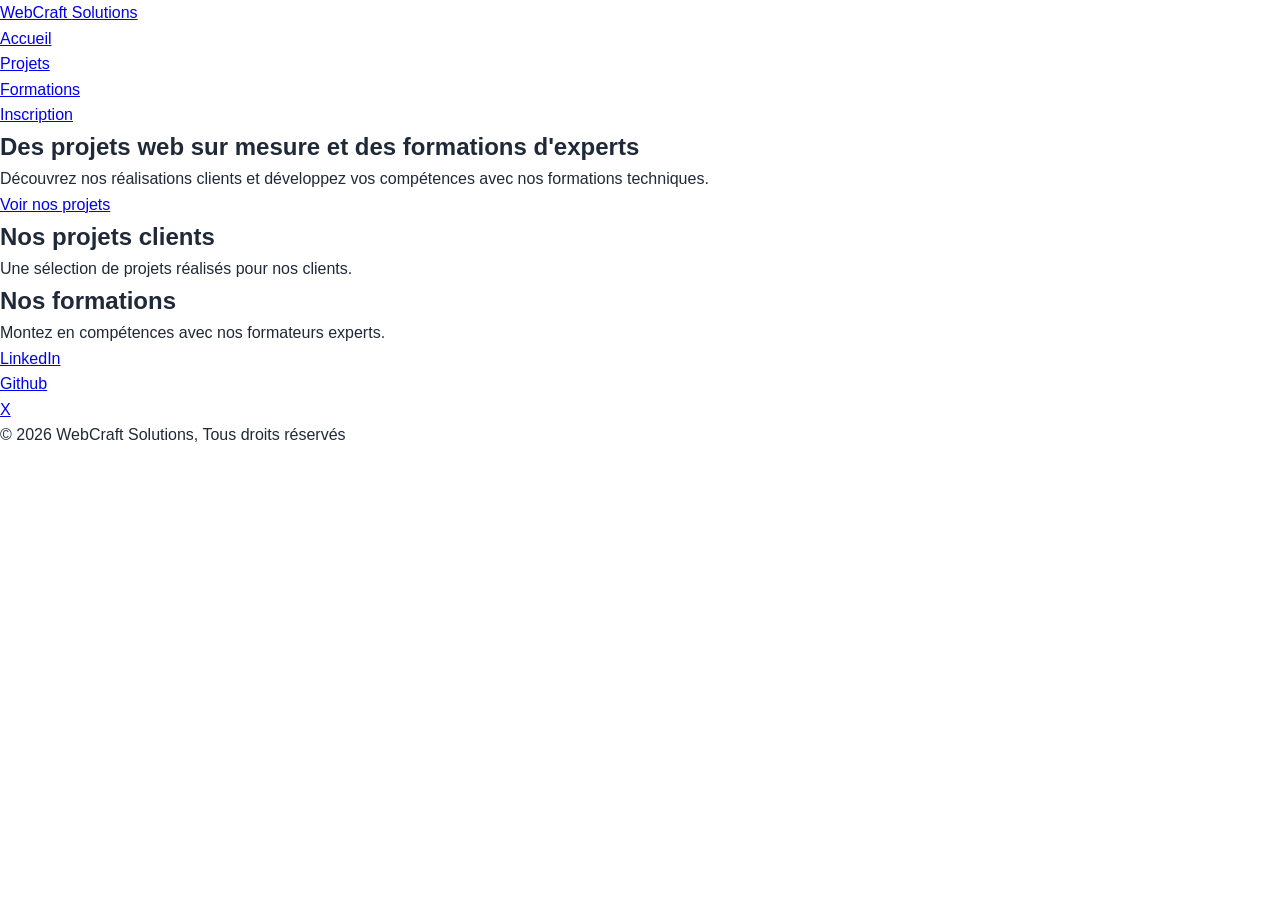
==== E1_AN0NYME/index.html @ a7287cca "Structure basique en html page principale / inscription" ====
<!DOCTYPE html>
<html lang="fr">
<head>
    <meta charset="UTF-8">
    <meta name="viewport" content="width=device-width, initial-scale=1.0">
    <meta name="description" content="WebCraft Solutions : portfolio de projets clients et catalogue de formations techniques.">
    <title>Accueil</title>
    <link rel="stylesheet" href="css/style.css">
</head>
<body>
    <header class="header">
        <div class="header-container">
            <a href="index.html" class="logo">WebCraft <span>Solutions</span></a>
            <nav aria-label="Menu principal">
                <ul class="menu">
                    <li><a href="index.html" class="active">Accueil</a></li>
                    <li><a href="#projets">Projets</a></li>
                    <li><a href="#formations">Formations</a></li>
                    <li><a href="inscription.html">Inscription</a></li>
                </ul>
            </nav>
        </div>
    </header>
    <main>
        <section class="hero">
            <h1>Des projets web sur mesure et des formations d'experts</h1>
            <p>Découvrez nos réalisations clients et développez vos compétences avec nos formations techniques.</p>
            <a href="#projets" class="btn">Voir nos projets</a>
        </section>
        <section id="projets" class="section">
            <h2>Nos projets clients</h2>
            <p class="section-intro">Une sélection de projets réalisés pour nos clients.</p>
            <div id="projects-list" class="grid"></div>
        </section>
        <section id="formations" class="section section-alt">
            <h2>Nos formations</h2>
            <p class="section-intro">Montez en compétences avec nos formateurs experts.</p>
            <div id="courses-list" class="grid"></div>
        </section>
    </main>
    <footer class="footer">
        <ul class="social">
            <li><a href="https://www.linkedin.com" target="_blank" rel="noopener" aria-label="LinkedIn">LinkedIn</a></li>
            <li><a href="https://github.com" target="_blank" rel="noopener" aria-label="GitHub">Github</a></li>
            <li><a href="https://x.com" target="_blank" rel="noopener" aria-label="X (Twitter)">X</a></li>
        </ul>
        <p>&copy; 2026 WebCraft Solutions, Tous droits réservés</p>
    </footer>
    <script src="https://code.jquery.com/jquery-3.7.1.min.js"></script>
    <script src="js/main.js"></script>
</body>
</html>
---- E1_AN0NYME/css/style.css ----
:root {
    --color-primary: #2563eb;
    --color-primary-dark: #1d4ed8;
    --color-secondary: #7c3aed;
    --color-text: #1f2937;
    --color-text-light: #6b7280;
    --color-bg: #ffffff;
    --color-bg-alt: #f3f4f6;
    --color-border: #e5e7eb;
    --color-success: #16a34a;
    --color-error: #dc2626;
    --font-main: Arial, Helvetica, sans-serif;
    --radius: 8px;
    --shadow: 0 2px 8px rgba(0, 0, 0, 0.1);
    --transition: 0.3s ease;
}

* {
    margin: 0;
    padding: 0;
    box-sizing: border-box;
}

body {
    font-family: var(--font-main);
    color: var(--color-text);
    background-color: var(--color-bg);
    line-height: 1.6;
}
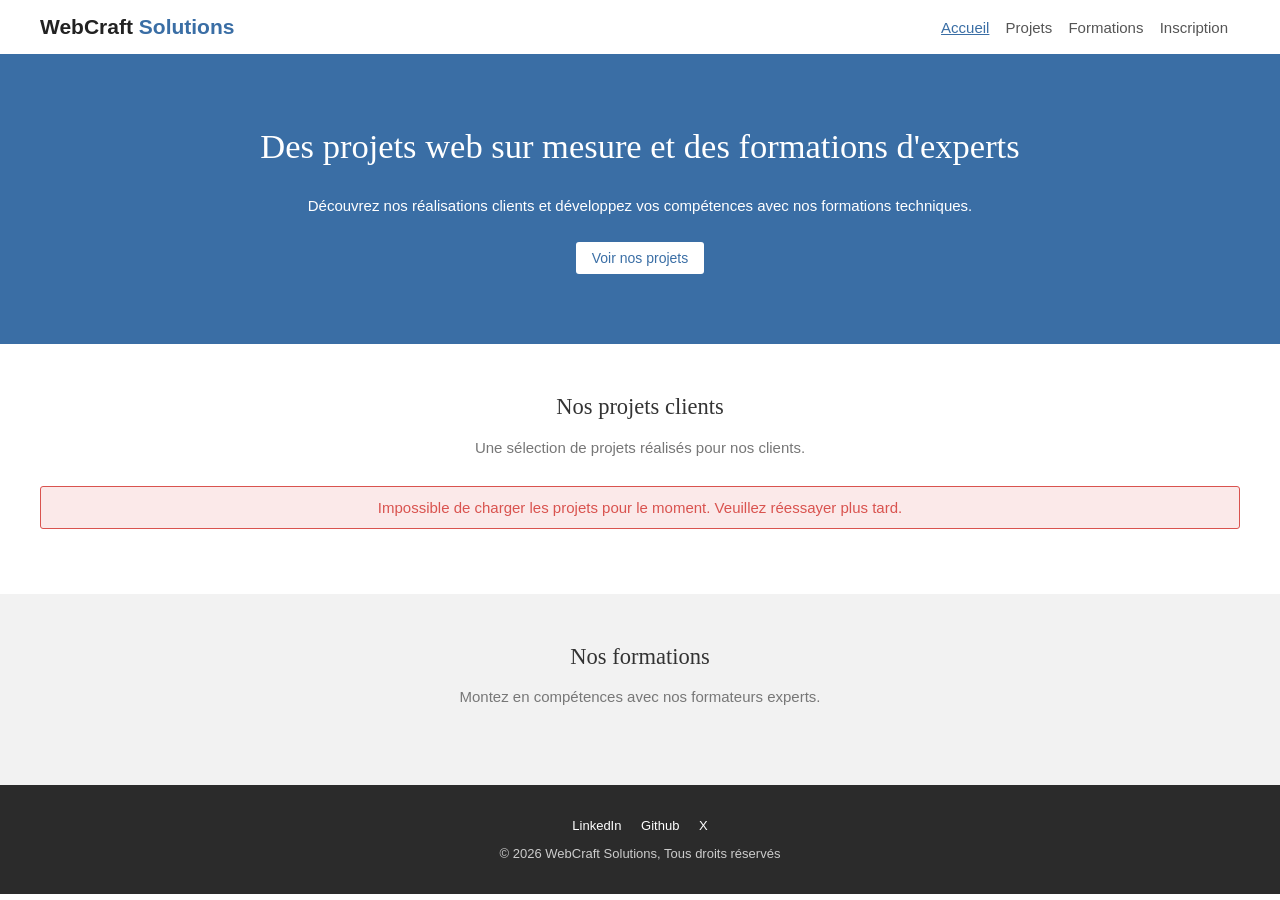
==== commit e6471a79: "Affichage des projets depuis l'api" ====
--- a/E1_AN0NYME/index.html
+++ b/E1_AN0NYME/index.html
@@ -30,6 +30,8 @@
         <section id="projets" class="section">
             <h2>Nos projets clients</h2>
             <p class="section-intro">Une sélection de projets réalisés pour nos clients.</p>
+            <div id="projects-loader" class="loader" role="status" aria-label="Chargement des projets"></div>
+            <p id="projects-error" class="erreur-api" role="alert"></p>
             <div id="projects-list" class="grid"></div>
         </section>
         <section id="formations" class="section section-alt">
--- a/E1_AN0NYME/css/style.css
+++ b/E1_AN0NYME/css/style.css
@@ -1,29 +1,290 @@
 :root {
-    --color-primary: #2563eb;
-    --color-primary-dark: #1d4ed8;
-    --color-secondary: #7c3aed;
-    --color-text: #1f2937;
-    --color-text-light: #6b7280;
-    --color-bg: #ffffff;
-    --color-bg-alt: #f3f4f6;
-    --color-border: #e5e7eb;
-    --color-success: #16a34a;
-    --color-error: #dc2626;
-    --font-main: Arial, Helvetica, sans-serif;
-    --radius: 8px;
-    --shadow: 0 2px 8px rgba(0, 0, 0, 0.1);
-    --transition: 0.3s ease;
+    --couleur-principale: #3a6ea5;
+    --couleur-hover: #2c5580;
+    --texte: #333;
+    --fond: #f2f2f2;
+    --vert: green;
+    --rouge: #d9534f;
 }
 
 * {
+    box-sizing: border-box;
+}
+
+body {
     margin: 0;
+    font-family: Verdana, Geneva, sans-serif;
+    font-size: 15px;
+    color: var(--texte);
+}
+
+a {
+    color: var(--couleur-principale);
+    text-decoration: none;
+}
+
+img {
+    max-width: 100%;
+}
+
+h1, h2, h3 {
+    font-family: Georgia, serif;
+    font-weight: normal;
+}
+
+.btn {
+    display: inline-block;
+    background: var(--couleur-principale);
+    color: #fff;
+    padding: 8px 16px;
+    border: 0;
+    border-radius: 3px;
+    font-size: 14px;
+    cursor: pointer;
+    transition: 0.2s;
+}
+
+.btn:hover {
+    background: var(--couleur-hover);
+}
+
+.header {
+    background: #fff;
+    border-bottom: 3px solid var(--couleur-principale);
+    padding: 12px 20px;
+    position: sticky;
+    top: 0;
+    z-index: 10;
+}
+
+.logo {
+    font-size: 1.4em;
+    font-weight: bold;
+    color: #222;
+}
+
+.logo span {
+    color: var(--couleur-principale);
+}
+
+.menu {
     padding: 0;
-    box-sizing: border-box;
-}
-
-body {
-    font-family: var(--font-main);
-    color: var(--color-text);
-    background-color: var(--color-bg);
-    line-height: 1.6;
-}+    margin: 10px 0 0 0;
+    list-style: none;
+}
+
+.menu li {
+    display: inline-block;
+    margin-right: 12px;
+}
+
+.menu a {
+    color: #555;
+    transition: color 0.2s;
+}
+
+.menu a:hover, .menu a.active {
+    color: var(--couleur-principale);
+    text-decoration: underline;
+}
+
+.hero {
+    background: var(--couleur-principale);
+    color: white;
+    text-align: center;
+    padding: 45px 20px 50px;
+    animation: apparition 1.2s;
+}
+
+.hero h1 {
+    margin-top: 0;
+    font-size: 1.7em;
+}
+
+.hero p {
+    margin-bottom: 25px;
+    line-height: 1.5;
+}
+
+.hero .btn {
+    background: #fff;
+    color: var(--couleur-principale);
+}
+
+.hero .btn:hover {
+    background: #eee;
+}
+
+@keyframes apparition {
+    from { opacity: 0; }
+    to { opacity: 1; }
+}
+
+.section {
+    padding: 35px 20px;
+}
+
+.section-alt {
+    background: var(--fond);
+}
+
+.section h1, .section h2 {
+    text-align: center;
+    margin-top: 0;
+}
+
+.section-intro {
+    text-align: center;
+    color: #777;
+    margin-bottom: 30px;
+}
+
+.grid {
+    display: flex;
+    flex-wrap: wrap;
+    gap: 20px;
+}
+
+.footer {
+    background: #2b2b2b;
+    color: #ccc;
+    text-align: center;
+    padding: 20px;
+    font-size: 13px;
+}
+
+.social {
+    list-style: none;
+    padding: 0;
+}
+
+.social li {
+    display: inline;
+    margin: 0 8px;
+}
+
+.social a {
+    color: #fff;
+}
+
+.social a:hover {
+    color: var(--couleur-principale);
+}
+
+.loader {
+    display: none;
+    width: 40px;
+    height: 40px;
+    margin: 30px auto;
+    border: 5px solid #ddd;
+    border-top-color: var(--couleur-principale);
+    border-radius: 50%;
+    animation: tourner 0.8s linear infinite;
+}
+
+@keyframes tourner {
+    to { transform: rotate(360deg); }
+}
+
+.erreur-api {
+    display: none;
+    background: #fbe9e9;
+    color: var(--rouge);
+    border: 1px solid var(--rouge);
+    padding: 12px;
+    text-align: center;
+    border-radius: 3px;
+}
+
+.aucun-resultat {
+    width: 100%;
+    text-align: center;
+    color: #777;
+}
+
+.card {
+    width: 100%;
+    background: #fff;
+    border: 1px solid #ddd;
+    border-radius: 4px;
+    overflow: hidden;
+    transition: box-shadow 0.2s;
+}
+
+.card:hover {
+    box-shadow: 0 3px 10px rgba(0, 0, 0, 0.15);
+}
+
+.card img {
+    width: 100%;
+    height: 180px;
+    object-fit: cover;
+    display: block;
+}
+
+.card-body {
+    padding: 15px;
+}
+
+.card h3 {
+    margin: 8px 0 5px;
+    font-size: 1.2em;
+}
+
+.categorie {
+    font-size: 12px;
+    color: var(--couleur-principale);
+    text-transform: uppercase;
+}
+
+.client {
+    color: #666;
+    font-size: 14px;
+    margin: 0 0 10px;
+}
+
+.badges {
+    margin-bottom: 15px;
+}
+
+.badge {
+    display: inline-block;
+    background: #e8eef5;
+    color: #2c5580;
+    font-size: 12px;
+    padding: 3px 8px;
+    margin: 0 4px 4px 0;
+    border-radius: 10px;
+}
+
+@media (min-width: 768px) {
+    .header {
+        padding: 15px 40px;
+    }
+
+    .header-container {
+        display: flex;
+        justify-content: space-between;
+        align-items: center;
+    }
+
+    .menu {
+        margin-top: 0;
+    }
+
+    .hero {
+        padding: 70px 40px;
+    }
+
+    .hero h1 {
+        font-size: 2.3em;
+    }
+
+    .section {
+        padding: 50px 40px;
+    }
+
+    .card {
+        width: calc(50% - 10px);
+    }
+}
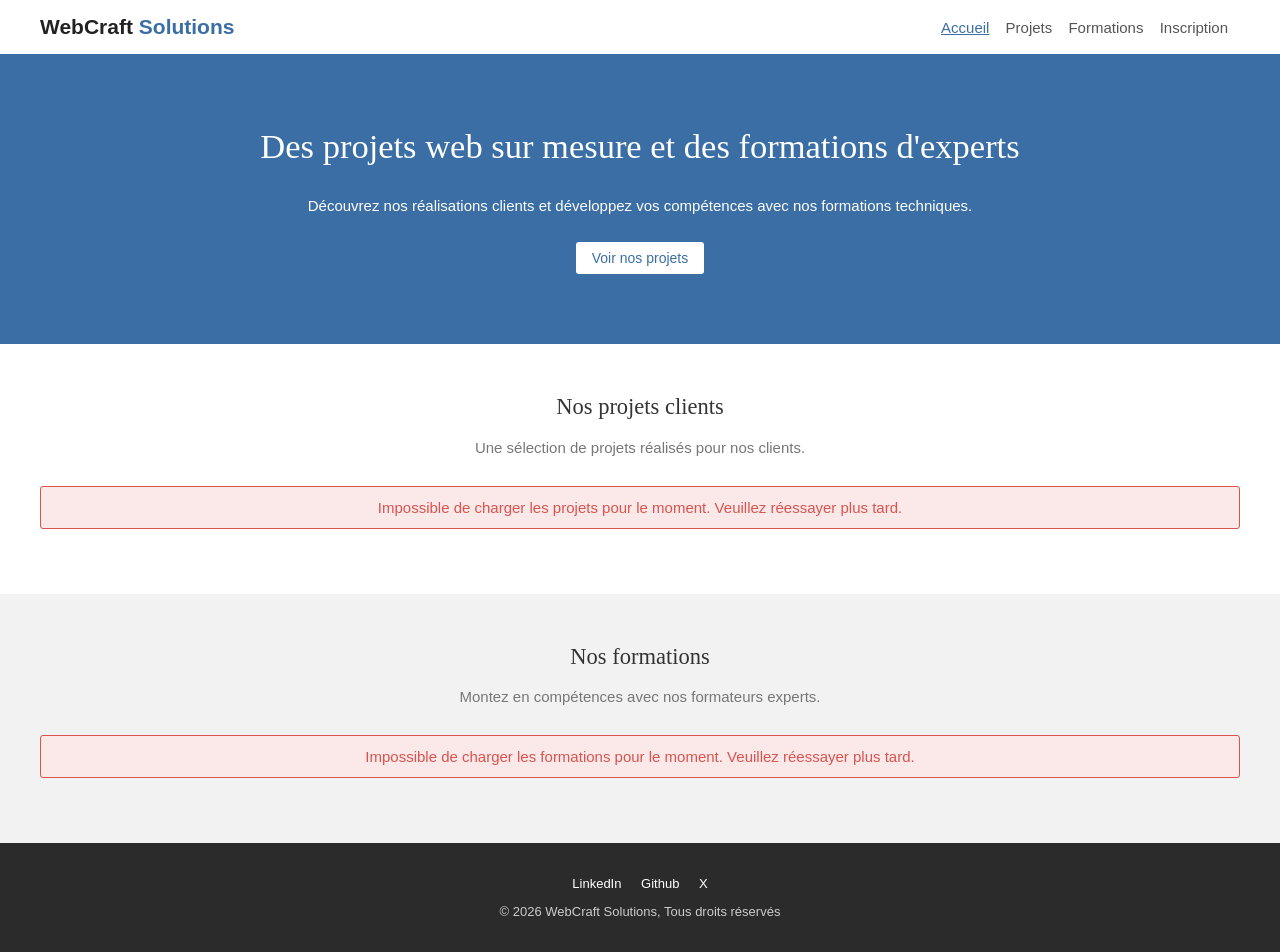
==== commit a6bb12ff: "Affichage des formations depuis l'api" ====
--- a/E1_AN0NYME/index.html
+++ b/E1_AN0NYME/index.html
@@ -37,6 +37,8 @@
         <section id="formations" class="section section-alt">
             <h2>Nos formations</h2>
             <p class="section-intro">Montez en compétences avec nos formateurs experts.</p>
+            <div id="courses-loader" class="loader" role="status" aria-label="Chargement des formations"></div>
+            <p id="courses-error" class="erreur-api" role="alert"></p>
             <div id="courses-list" class="grid"></div>
         </section>
     </main>
--- a/E1_AN0NYME/css/style.css
+++ b/E1_AN0NYME/css/style.css
@@ -257,6 +257,50 @@
     border-radius: 10px;
 }
 
+.infos {
+    font-size: 14px;
+    color: #555;
+    margin: 5px 0;
+}
+
+.niveau {
+    display: inline-block;
+    background: #fff3cd;
+    color: #8a6d00;
+    font-size: 12px;
+    padding: 2px 7px;
+    border-radius: 3px;
+    margin-right: 5px;
+}
+
+.statut {
+    float: right;
+    font-size: 12px;
+    font-weight: bold;
+}
+
+.dispo {
+    color: var(--vert);
+}
+
+.complet {
+    color: var(--rouge);
+}
+
+.btn-inscrire {
+    background: var(--vert);
+    margin-left: 5px;
+}
+
+.btn-inscrire:hover {
+    background: #0b6b0b;
+}
+
+.btn:disabled {
+    background: #aaa;
+    cursor: not-allowed;
+}
+
 @media (min-width: 768px) {
     .header {
         padding: 15px 40px;
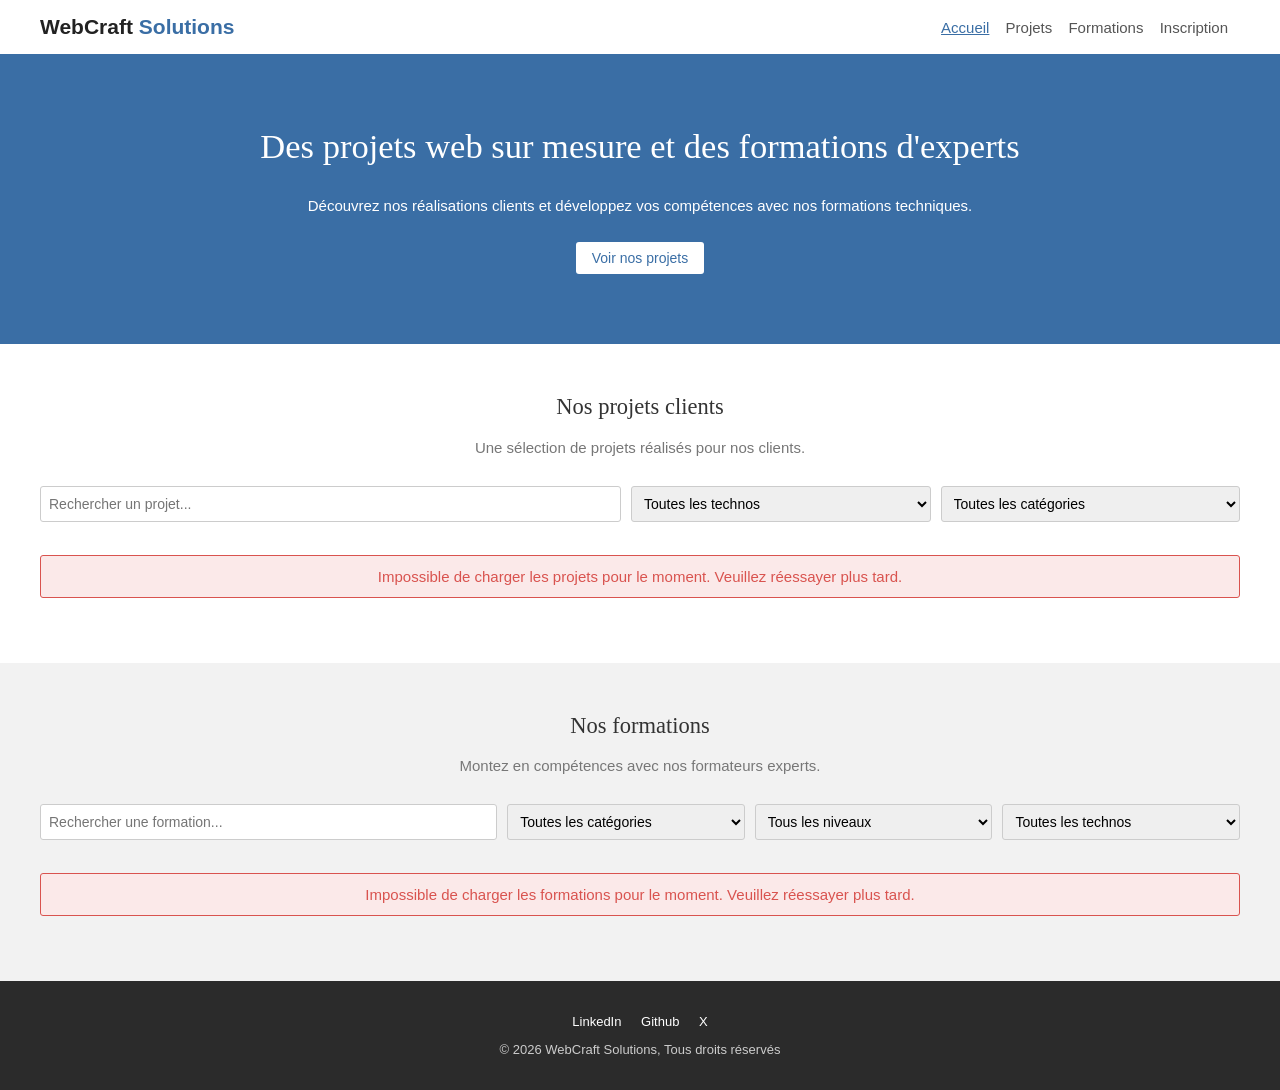
==== commit d78503cf: "Recherche par les filtres incluses" ====
--- a/E1_AN0NYME/index.html
+++ b/E1_AN0NYME/index.html
@@ -30,6 +30,15 @@
         <section id="projets" class="section">
             <h2>Nos projets clients</h2>
             <p class="section-intro">Une sélection de projets réalisés pour nos clients.</p>
+            <div class="filtres">
+                <input type="search" id="projects-search" placeholder="Rechercher un projet..." aria-label="Rechercher un projet">
+                <select id="projects-tech" aria-label="Filtrer par technologie">
+                    <option value="">Toutes les technos</option>
+                </select>
+                <select id="projects-category" aria-label="Filtrer par catégorie">
+                    <option value="">Toutes les catégories</option>
+                </select>
+            </div>
             <div id="projects-loader" class="loader" role="status" aria-label="Chargement des projets"></div>
             <p id="projects-error" class="erreur-api" role="alert"></p>
             <div id="projects-list" class="grid"></div>
@@ -37,6 +46,18 @@
         <section id="formations" class="section section-alt">
             <h2>Nos formations</h2>
             <p class="section-intro">Montez en compétences avec nos formateurs experts.</p>
+            <div class="filtres">
+                <input type="search" id="courses-search" placeholder="Rechercher une formation..." aria-label="Rechercher une formation">
+                <select id="courses-category" aria-label="Filtrer par catégorie">
+                    <option value="">Toutes les catégories</option>
+                </select>
+                <select id="courses-level" aria-label="Filtrer par niveau">
+                    <option value="">Tous les niveaux</option>
+                </select>
+                <select id="courses-tech" aria-label="Filtrer par technologie">
+                    <option value="">Toutes les technos</option>
+                </select>
+            </div>
             <div id="courses-loader" class="loader" role="status" aria-label="Chargement des formations"></div>
             <p id="courses-error" class="erreur-api" role="alert"></p>
             <div id="courses-list" class="grid"></div>
--- a/E1_AN0NYME/css/style.css
+++ b/E1_AN0NYME/css/style.css
@@ -171,6 +171,27 @@
     color: var(--couleur-principale);
 }
 
+.filtres {
+    margin-bottom: 25px;
+}
+
+.filtres input,
+.filtres select {
+    width: 100%;
+    padding: 8px;
+    margin-bottom: 8px;
+    border: 1px solid #ccc;
+    border-radius: 3px;
+    font-family: inherit;
+    font-size: 14px;
+}
+
+.filtres input:focus,
+.filtres select:focus {
+    outline: none;
+    border-color: var(--couleur-principale);
+}
+
 .loader {
     display: none;
     width: 40px;
@@ -331,4 +352,18 @@
     .card {
         width: calc(50% - 10px);
     }
-}
+
+    .filtres {
+        display: flex;
+        gap: 10px;
+    }
+
+    .filtres input {
+        flex: 2;
+    }
+
+    .filtres select {
+        flex: 1;
+        width: auto;
+    }
+}
